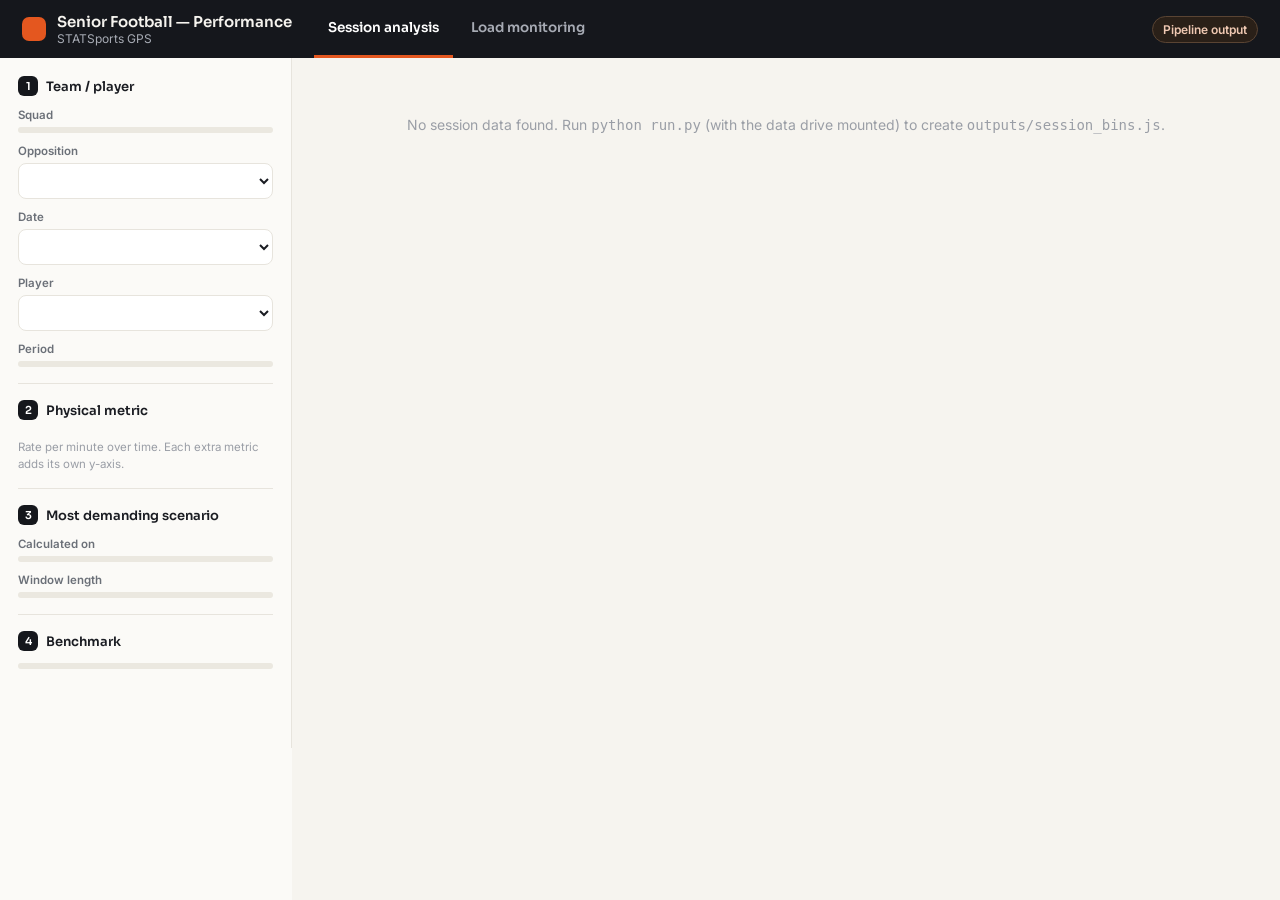
==== dashboard/index.html @ c9ed8f20 "GPS performance pipeline and dashboard with synthetic sample squad STATSports 10 Hz exports -> Polar" ====
<!DOCTYPE html>
<html lang="en">
<head>
<meta charset="utf-8">
<meta name="viewport" content="width=device-width, initial-scale=1">
<meta name="robots" content="noindex, nofollow">
<title>Session Analysis</title>
<link rel="preconnect" href="https://fonts.googleapis.com">
<link rel="preconnect" href="https://fonts.gstatic.com" crossorigin>
<link href="https://fonts.googleapis.com/css2?family=Sora:wght@400;500;600;700&family=Inter:wght@400;500;600&display=swap" rel="stylesheet">
<link rel="stylesheet" href="common.css">
</head>
<body>

<div id="app">
  <header class="topbar">
    <div class="brand"><span class="dot"></span><div><div class="title">Senior Football — Performance</div><div class="sub">STATSports GPS</div></div></div>
    <nav class="tabs" aria-label="Pages">
      <a href="index.html" data-page="index.html" aria-current="page">Session analysis</a>
      <a href="load.html" data-page="load.html">Load monitoring</a>
    </nav>
    <span class="badge" id="badge">Pipeline output</span>
  </header>

  <div class="shell">
    <aside class="side" aria-label="Filters">
      <section>
        <h3><span class="n">1</span>Team / player</h3>
        <div class="fld"><span class="lbl">Squad</span><div class="seg" id="f-sq" role="group" aria-label="Squad"></div></div>
        <div class="fld"><label for="f-opp">Opposition</label><select id="f-opp"></select></div>
        <div class="fld"><label for="f-sess">Date</label><select id="f-sess"></select></div>
        <div class="fld"><label for="f-a">Player</label><select id="f-a"></select></div>
        <div class="fld"><span class="lbl">Period</span><div class="seg" id="f-per" role="group" aria-label="Period"></div>
          <select id="f-drill" aria-label="Drill" style="margin-top:6px;display:none"></select></div>
      </section>
      <section>
        <h3><span class="n">2</span>Physical metric</h3>
        <div class="checks" id="f-mets" role="group" aria-label="Metrics plotted"></div>
        <div class="hint">Rate per minute over time. Each extra metric adds its own y-axis.</div>
      </section>
      <section>
        <h3><span class="n">3</span>Most demanding scenario</h3>
        <div class="fld"><span class="lbl">Calculated on</span><div class="seg" id="f-mm" role="group" aria-label="MDS metric"></div></div>
        <div class="fld"><span class="lbl">Window length</span><div class="seg" id="f-mw" role="group" aria-label="MDS window"></div></div>
      </section>
      <section>
        <h3><span class="n">4</span>Benchmark</h3>
        <div class="seg" id="f-bench" role="group" aria-label="Benchmark"></div>
        <div class="hint" id="bench-hint"></div>
      </section>
    </aside>

    <main class="main">
      <div class="sec"><span class="l">A</span><span class="t">Performance summary</span><span class="d" id="d-A"></span><span class="rule"></span></div>
      <section class="story" aria-live="polite"><div class="eyebrow" id="eyebrow"></div><h1 id="headline"></h1><ul id="bullets"></ul></section>
      <section class="kpis" id="kpis"></section>

      <div class="sec"><span class="l">B</span><span class="t">Performance timeline</span><span class="d">metric per minute over the session · benchmark values right of the plot</span><span class="rule"></span></div>
      <div class="panel">
        <h2 id="h-time"></h2><p class="p-sub" id="s-time"></p>
        <div id="c-time"></div>
        <div class="legend" id="lg-time"></div>
      </div>

      <div class="sec"><span class="l">C</span><span class="t">Player comparison</span><span class="d">distance, HSR, sprint distance and max speed for the selected period</span><span class="rule"></span></div>
      <div class="panel">
        <div class="p-head"><div><h2 id="h-bars"></h2><p class="p-sub" id="s-bars"></p></div>
          <div><span class="lbl" style="font-size:11.5px;font-weight:600;color:var(--muted);margin-right:6px">Sort by</span><div class="toggle" id="f-sort" role="group" aria-label="Sort players by"></div></div></div>
        <div id="c-bars"></div>
      </div>
      <div class="sec"><span class="l">D</span><span class="t">Metrics table</span><span class="d">totals, rate per minute and most demanding scenarios (1–10 min) for every metric</span><span class="rule"></span></div>
      <div class="panel">
        <h2 id="h-tbl"></h2><p class="p-sub" id="s-tbl"></p>
        <div class="tbl-bar">
          <div class="fld"><span class="lbl">Period</span><div class="seg" id="t-per" role="group" aria-label="Table period"></div></div>
          <div class="fld"><label for="t-line">Position</label><select id="t-line"></select></div>
          <div class="fld"><label for="t-grp">Playing group</label><select id="t-grp"></select></div>
          <div class="fld"><span class="lbl">Rows</span><div class="seg" id="t-by" role="group" aria-label="Rows"></div></div>
          <button class="btn" id="t-csv" title="Download the table as CSV">Download CSV</button>
        </div>
        <div class="tbl-wrap"><table class="mtable" id="mtable"></table></div>
      </div>
      <div class="sec"><span class="l">E</span><span class="t">Metric definitions</span><span class="d">what each number on this page means</span><span class="rule"></span></div>
      <div class="defs">
        <div class="def"><div class="dh"><span class="sw" style="background:var(--m-td)"></span>Total distance (TD)</div>
          <p>How far the player travelled, in metres. Built up from STATSports' filtered speed, 10 times a second. <b>TD/min</b> is the same distance divided by minutes on the pitch, so players with different minutes can be compared fairly.</p></div>
        <div class="def"><div class="dh"><span class="sw" style="background:var(--m-hsr)"></span>High-speed running (HSR)</div>
          <p>Metres covered while running faster than <b>5.5 m/s</b> (19.8 km/h), roughly a hard stride. Sprint distance is included in this figure.</p></div>
        <div class="def"><div class="dh"><span class="sw" style="background:var(--m-spr)"></span>Sprint distance</div>
          <p>Metres covered faster than <b>7 m/s</b> (25.2 km/h), i.e. near-maximal running. Usually small numbers that vary a lot game to game, so compare them against the player's own history.</p></div>
        <div class="def"><div class="dh"><span class="sw" style="background:var(--m-tal)"></span>Total acceleration load (TAL)</div>
          <p>How much a player changes speed, speeding up <i>and</i> slowing down, regardless of how far they go. It adds up every change in speed between readings (Σ|Δv|, after Schelling et&nbsp;al., 2025), in <b>m·s⁻¹</b>. TAL/min ÷ 60 gives the average acceleration in m·s⁻². High TAL with modest distance = lots of stop-start, contact and turning.</p></div>
        <div class="def"><div class="dh"><span class="sw" style="background:#1f2430;opacity:.35"></span>Max speed</div>
          <p>The fastest filtered speed reached in the selected period, in m/s (× 3.6 for km/h). Readings above 10.5 m/s are treated as GPS errors and ignored.</p></div>
        <div class="def"><div class="dh"><span class="sw" style="background:rgba(31,36,48,.14);border:1px dashed rgba(31,36,48,.5)"></span>Most demanding scenario (MDS)</div>
          <p>The hardest spell of the game for a given window length (1, 2, 3, 5 or 10 min), expressed per minute. For example "MDS 3′ TD = 150 m/min" means the busiest 3 minutes averaged 150 m per minute. It is never counted across half-time. Useful for setting the intensity of conditioning drills.</p></div>
        <div class="def"><div class="dh">Minutes &amp; periods</div>
          <p>Minutes = time the unit recorded the player in the chosen period. Halves come from the "1st Half" / "2nd Half" markers in the STATSports export; "full game" is both halves, excluding warm-up and half-time. Training can be viewed as a whole session or drill by drill.</p></div>
        <div class="def"><div class="dh">Benchmark</div>
          <p>The comparison line and the ± % tags. It is the season average per minute for the same kind of session (senior, reserve or training) and the same period, for the group you choose: the player themselves, the squad, their position, or their playing group.</p></div>
        <div class="def"><div class="dh">Squad average</div>
          <p>With no player selected, figures are the average of the players who recorded in that session. On the timeline it is the average across players present in each 10-second slice. Players are shown as codes (P01, P02…) to keep the data anonymous.</p></div>
      </div>

      <p class="foot" id="foot"></p>
    </main>
  </div>
</div>
<div id="tip" role="tooltip"></div>

<script src="../outputs/dashboard_data.js"></script>
<script src="../outputs/session_bins.js"></script>
<script src="common.js"></script>
<script>
/* ============================================================================
   SESSION ANALYSIS — one session/match at a time, 10-second resolution
   ========================================================================== */
const SB = window.SESSION_BINS || null;
const MK = ['td','hsr','spr','tal'];
const WINS = [1,2,3,5,10];
const st = {sq:'Senior', opp:'all', s:null, a:'squad', per:'full', drill:'', mets:['td'], mm:'td', mw:3, bench:'squad', sort:'td'};

/* ---------- session helpers ---------- */
const kindOf = s => s.type==='Match' ? (gradeOf(s.d)||'Match') : 'Training';
const oppOf  = s => s.type==='Match' ? ((FIX[s.d]||{}).opp||'') : '';
const sessLabel = s => `${fmtDL(s.d)} · ${s.type==='Match'?(fixLabel(s.d)||'Match'):'Training'}`;
function halves(s){
  const k=Object.keys(s.drills||{});
  const h1=k.find(x=>/(1st|first)\s*half/i.test(x)), h2=k.find(x=>/(2nd|second)\s*half/i.test(x));
  return h1&&h2 ? {h1:s.drills[h1], h2:s.drills[h2]} : null;
}
/* included bin ranges for a period: list of [a,b] (inclusive) */
function ranges(s,per,drill){
  const H=halves(s);
  if(s.type==='Match'&&H){
    if(per==='1st') return [H.h1]; if(per==='2nd') return [H.h2]; return [H.h1,H.h2];
  }
  if(s.type!=='Match'&&per==='drill'&&drill&&s.drills[drill]) return [s.drills[drill]];
  return [[0,s.n-1]];
}
function periodKey(){ return st.per==='drill'?'drill:'+st.drill:st.per; }
const scaleOf = k => (SB.scale||{})[k]||1;
function raw(pl,k){ const sc=scaleOf(k); return pl[k].map(v=>v<0?null:v/sc); }
function squadSeries(s,k,who){          // per-bin mean over players present
  const ids=who||Object.keys(s.players); const out=new Array(s.n).fill(null);
  for(let i=0;i<s.n;i++){ let t=0,c=0; ids.forEach(a=>{const v=s.players[a][k][i]; if(v>=0){t+=v;c++;}}); if(c) out[i]=t/c/scaleOf(k); }
  return out;
}
function seriesFor(s,a,k){ return a==='squad'?squadSeries(s,k):raw(s.players[a],k); }
function inRanges(i,R){ return R.some(([a,b])=>i>=a&&i<=b); }
/* totals for one player over ranges: {sum, min (valid minutes), vmax} */
function totals(pl,k,R){ let sum=0,c=0; R.forEach(([a,b])=>{for(let i=a;i<=b;i++){const v=pl[k][i]; if(v>=0){sum+=v;c++;}}}); return {sum:sum/scaleOf(k), min:c*(SB.bin_s||10)/60}; }
function vmaxOf(pl,R){ let m=0; R.forEach(([a,b])=>{for(let i=a;i<=b;i++){if(pl.vmax[i]>m)m=pl.vmax[i];}}); return m/scaleOf('vmax'); }
/* per-minute rate at each bin: trailing 1-min sum (6 x 10 s), needs >=3 valid bins */
function perMin(vals){ const per=60/(SB.bin_s||10); return vals.map((_,i)=>{ let t=0,c=0; for(let j=Math.max(0,i-per+1);j<=i;j++){ if(vals[j]!=null){t+=vals[j];c++;} } return c>=Math.ceil(per/2)?t*per/c:null; }); }
/* MDS: best rolling window (w min) inside each range; returns {rate (/min), a, b} */
/* MDS with prefix sums (fast enough for every player x metric x window in the table) */
function mdsRate(vals,R,w){ const L=w*60/(SB.bin_s||10); let best=null;
  R.forEach(([a,b])=>{ if(b-a+1<L) return; let t=0; for(let j=a;j<a+L;j++) t+=vals[j]||0; if(best==null||t>best) best=t;
    for(let i=a+1;i+L-1<=b;i++){ t+=(vals[i+L-1]||0)-(vals[i-1]||0); if(t>best) best=t; } });
  return best==null?null:best/w; }
function mds(vals,R,w){ const L=w*60/(SB.bin_s||10); let best=null;
  R.forEach(([a,b])=>{ for(let i=a;i+L-1<=b;i++){ let t=0; for(let j=i;j<i+L;j++) t+=vals[j]||0; if(!best||t>best.t) best={t,a:i,b:i+L-1}; } });
  return best?{rate:best.t/w,a:best.a,b:best.b}:null; }

/* ---------- benchmarks: season mean rate per minute, same session type + period ---------- */
const BCACHE={};
function benchSet(){ if(st.a==='squad'||st.bench==='squad') return a=>true;
  const me=INFO[st.a]||{};
  if(st.bench==='player') return a=>a===st.a;
  if(st.bench==='position') return a=>me.line&&(INFO[a]||{}).line===me.line;
  if(st.bench==='group') return a=>me.group&&(INFO[a]||{}).group===me.group;
  return a=>true; }
function benchRates(s){
  const kind=kindOf(s), pk=periodKey(), key=[kind,pk,st.a,st.bench].join('|');
  if(BCACHE[key]) return BCACHE[key];
  const ok=benchSet(), acc={td:[],hsr:[],spr:[],tal:[],vmax:[]};
  SB.sessions.forEach(x=>{ if(kindOf(x)!==kind) return;
    let R; if(st.per==='drill'){ if(!x.drills[st.drill]) return; R=[x.drills[st.drill]]; }
    else { if((st.per==='1st'||st.per==='2nd')&&!halves(x)) return; R=ranges(x,st.per,''); }
    Object.entries(x.players).forEach(([a,pl])=>{ if(!ok(a)) return; const t0=totals(pl,'td',R); if(t0.min<5) return;
      MK.forEach(k=>{const t=totals(pl,k,R); acc[k].push(t.sum/t.min);}); acc.vmax.push(vmaxOf(pl,R)); }); });
  const out={n:acc.td.length}; MK.concat('vmax').forEach(k=>out[k]=acc[k].length?mean(acc[k]):null);
  return BCACHE[key]=out; }
function benchName(){ if(st.a==='squad'||st.bench==='squad') return 'squad average';
  const me=INFO[st.a]||{};
  return st.bench==='player'?`${st.a}'s own average`:st.bench==='position'?`${me.line||'position'} average`:`${me.group||'playing group'} average`; }

/* ============================================================================
   CONTROLS
   ========================================================================== */
function sessList(){ return SB.sessions.map((s,i)=>({s,i})).filter(({s})=>{
  if(st.sq==='Training') return s.type!=='Match';
  if(st.sq==='Senior'||st.sq==='Reserve') return s.type==='Match'&&gradeOf(s.d)===st.sq;
  return true; }).filter(({s})=>st.opp==='all'||oppOf(s)===st.opp); }
function buildControls(){
  seg('f-sq',[{v:'all',l:'All'},{v:'Senior',l:'Senior'},{v:'Reserve',l:'Reserve'},{v:'Training',l:'Training'}],st.sq,v=>{st.sq=v;st.opp='all';st.s=null;render();});
  // opposition from the squad's matches
  const opps=[...new Set(SB.sessions.filter(s=>s.type==='Match'&&(st.sq==='all'||gradeOf(s.d)===st.sq)).map(oppOf).filter(Boolean))].sort();
  sel('f-opp',[{v:'all',l:st.sq==='Training'?'— (training)':'All opposition'}].concat(opps.map(o=>({v:o,l:o}))),st.opp,v=>{st.opp=v;st.s=null;render();});
  document.getElementById('f-opp').disabled=st.sq==='Training';
  const L=sessList(); if(!L.some(o=>o.i===st.s)) st.s=L.length?L[L.length-1].i:null;
  sel('f-sess',L.slice().reverse().map(({s,i})=>({v:i,l:sessLabel(s)})),st.s,v=>{st.s=+v;render();});
  if(st.s==null) return;
  const s=SB.sessions[st.s];
  const ids=Object.keys(s.players).sort(); if(st.a!=='squad'&&!ids.includes(st.a)) st.a='squad';
  sel('f-a',[{v:'squad',l:`Squad average (${ids.length} players)`}].concat(ids.map(a=>({v:a,l:`${a} · ${(INFO[a]||{}).line||'—'}`}))),st.a,v=>{st.a=v;render();});
  // period
  const H=halves(s), dsel=document.getElementById('f-drill');
  if(s.type==='Match'){
    if(!H&&st.per!=='full') st.per='full';
    seg('f-per',[{v:'full',l:H?'Full game':'Full recording'},{v:'1st',l:'1st half',disabled:!H},{v:'2nd',l:'2nd half',disabled:!H}],st.per,v=>{st.per=v;render();});
    dsel.style.display='none';
  }else{
    const drills=Object.keys(s.drills||{}).filter(k=>k!=='Entire Session');
    if(st.per==='1st'||st.per==='2nd') st.per='full';
    if(st.per==='drill'&&!drills.includes(st.drill)) st.per='full';
    seg('f-per',[{v:'full',l:'Full session'},{v:'drill',l:'Drill',disabled:!drills.length}],st.per,v=>{st.per=v;if(v==='drill'&&!st.drill)st.drill=drills[0];render();});
    dsel.style.display=st.per==='drill'?'':'none';
    sel('f-drill',drills.map(d=>({v:d,l:d})),st.drill,v=>{st.drill=v;render();});
  }
  // metrics
  const mc=document.getElementById('f-mets');
  mc.innerHTML=MK.map(k=>`<button class="chk" data-k="${k}" aria-pressed="${st.mets.includes(k)}" title="${METRICS[k].label}${METRICS[k].note?' ('+METRICS[k].note+')':''}"><span class="sw" style="background:${METRICS[k].color}"></span>${METRICS[k].short}</button>`).join('');
  mc.querySelectorAll('.chk').forEach(b=>b.onclick=()=>{const k=b.dataset.k; const on=st.mets.includes(k);
    if(on&&st.mets.length===1) return; st.mets=on?st.mets.filter(x=>x!==k):MK.filter(x=>st.mets.includes(x)||x===k); render();});
  seg('f-mm',MK.map(k=>({v:k,l:METRICS[k].short})),st.mm,v=>{st.mm=v;render();});
  seg('f-mw',WINS.map(w=>({v:w,l:w+' min'})),st.mw,v=>{st.mw=+v;render();});
  const sq=st.a==='squad', me=INFO[st.a]||{};
  if(sq) st.bench='squad'; else if((st.bench==='position'&&!me.line)||(st.bench==='group'&&!me.group)) st.bench='squad';
  seg('f-bench',[{v:'player',l:'Player',disabled:sq,title:'The selected player\'s own season average'},{v:'squad',l:'Squad'},
    {v:'position',l:'Position',disabled:sq||!me.line},{v:'group',l:'Playing group',disabled:sq||!me.group}],st.bench,v=>{st.bench=v;render();});
  const kind=kindOf(s);
  document.getElementById('bench-hint').textContent=`Dashed horizontal lines: ${benchName()} per minute, across all ${kind==='Training'?'training sessions':kind.toLowerCase()+' matches'} this season, same period.${sq?' Pick a player to unlock player, position and playing-group benchmarks.':''}`;
  seg('f-sort',['td','hsr','spr','vmax'].map(k=>({v:k,l:k==='vmax'?'Max speed':METRICS[k].short})),st.sort,v=>{st.sort=v;render();});
  document.querySelectorAll('#f-sort button').forEach(b=>b.setAttribute('aria-pressed',b.dataset.v===st.sort));
  writeHash({a:st.a,g:st.sq==='Training'?'all':st.sq,sq:st.sq,opp:st.opp,d:s.d,t:s.type[0],per:st.per,drill:st.drill,mets:st.mets.join(','),mm:st.mm,mw:st.mw,bench:st.bench,sort:st.sort});
}

/* ============================================================================
   CHARTS
   ========================================================================== */
function drawTime(s,R){
  const mets=st.mets, m=mets.length, W=1040, H=380;
  const L=54+(m>2?60:0), Rm=(m>1?60:18)+(m>3?60:0), T=30, B=30, G=118, XR=W-Rm-G;   // G = benchmark label gutter
  // view window: included ranges plus 2 min either side
  const pad=12, v0=Math.max(0,R[0][0]-pad), v1=Math.min(s.n-1,R[R.length-1][1]+pad), n=v1-v0+1;
  const x=lin(v0,v1,L,XR);
  const svg=svgIn('c-time',W,H,'Metric per minute over time');
  const br=benchRates(s);
  const rates={}; mets.forEach(k=>{ rates[k]=perMin(seriesFor(s,st.a,k)); });
  // halves / half-time context
  const Hh=halves(s);
  if(s.type==='Match'&&Hh&&st.per==='full'){
    svg.appendChild(S_('rect',{x:x(Hh.h1[1]),y:T,width:Math.max(0,x(Hh.h2[0])-x(Hh.h1[1])),height:H-T-B,fill:'#f4f2ed'}));
    txt(svg,(x(Hh.h1[1])+x(Hh.h2[0]))/2,T+14,'half-time',{'text-anchor':'middle','font-size':10});
  }
  // grid from first metric
  const scales={}; mets.forEach(k=>{ const vals=rates[k].slice(v0,v1+1).filter(v=>v!=null); const mx=niceMax(Math.max(1,...vals,br[k]||0)*1.08); scales[k]={mx,y:lin(0,mx,H-B,T)}; });
  [0.25,0.5,0.75,1].forEach(f=>hline(svg,L,XR,scales[mets[0]].y(f*scales[mets[0]].mx)));
  hline(svg,L,XR,H-B,{stroke:'#d9d5cc'});
  // axes
  mets.forEach((k,j)=>{ const left=j%2===0, off=Math.floor(j/2)*60, ax=left?L-off:XR+off, c=METRICS[k].color, sc=scales[k];
    svg.appendChild(S_('line',{x1:ax,x2:ax,y1:T,y2:H-B,stroke:c,'stroke-opacity':m>1?.5:0}));
    [0,.5,1].forEach(f=>txt(svg,ax+(left?-6:6),sc.y(f*sc.mx)+4,fmtK(f*sc.mx),{'text-anchor':left?'end':'start',fill:m>1?c:'#9a9ea6'}));
    txt(svg,ax,T-10,METRICS[k].short,{'text-anchor':'middle',fill:c,'font-weight':600,'font-size':10.5}); });
  // MDS window (the one accent area)
  const mdsSeries=seriesFor(s,st.a,st.mm), M=mds(mdsSeries,R,st.mw);
  if(M){ svg.appendChild(S_('rect',{x:x(M.a),y:T,width:Math.max(2,x(M.b+1)-x(M.a)),height:H-T-B,fill:'rgba(31,36,48,.08)',stroke:'#1f2430','stroke-opacity':.35,'stroke-dasharray':'3 3'}));
    txt(svg,(x(M.a)+x(M.b+1))/2,H-B-8,`peak ${st.mw}-min ${METRICS[st.mm].short}`,{'text-anchor':'middle',fill:'#1f2430','font-weight':600,'font-size':10.5}); }
  // half boundary dashed lines
  if(s.type==='Match'&&Hh){ [[Hh.h1[0],'1st half'],[Hh.h1[1]+1,'HT'],[Hh.h2[0],'2nd half'],[Hh.h2[1]+1,'FT']].forEach(([b,l])=>{ if(b<v0||b>v1+1) return;
    svg.appendChild(S_('line',{x1:x(b),x2:x(b),y1:T-4,y2:H-B,stroke:'#1a1c22','stroke-dasharray':'5 4','stroke-width':1.1}));
    txt(svg,x(b)+4,T+2,l,{fill:'#1a1c22','font-size':10,'font-weight':600}); }); }
  else if(st.per==='drill'){ R.forEach(([a,b])=>[a,b+1].forEach(bb=>svg.appendChild(S_('line',{x1:x(bb),x2:x(bb),y1:T,y2:H-B,stroke:'#1a1c22','stroke-dasharray':'5 4'})))); }
  // benchmark lines (dashed, per metric colour)
  // values sit in a gutter right of the plot (and its axes), nudged apart so they never overlap
  const gx=W-G+10, labs=[];
  mets.forEach(k=>{ const b=br[k]; if(b==null) return; const yy=scales[k].y(b);
    svg.appendChild(S_('line',{x1:L,x2:XR,y1:yy,y2:yy,stroke:METRICS[k].color,'stroke-dasharray':'2 4','stroke-width':1.4,opacity:.9}));
    labs.push({k,b,y0:yy,y:yy}); });
  if(labs.length){
    labs.sort((p,q)=>p.y0-q.y0);
    for(let i=1;i<labs.length;i++) labs[i].y=Math.max(labs[i].y,labs[i-1].y+26);
    const over=labs[labs.length-1].y-(H-B-6); if(over>0) labs.forEach(o=>o.y-=over);
    for(let i=labs.length-2;i>=0;i--) labs[i].y=Math.min(labs[i].y,labs[i+1].y-26);
    txt(svg,gx,T-10,'Benchmark /min',{'font-size':10,'font-weight':600,fill:'#6b7078'});
    labs.forEach(o=>{ const c=METRICS[o.k].color;
      svg.appendChild(S_('path',{d:`M${XR+(m>1?0:2)} ${o.y0} L${gx-14} ${o.y0} L${gx-4} ${o.y}`,fill:'none',stroke:c,'stroke-dasharray':'2 3','stroke-width':1,opacity:.8}));
      txt(svg,gx,o.y+1,n1(o.b),{fill:c,'font-size':14,'font-weight':600,'font-family':'Sora, Inter, sans-serif'});
      txt(svg,gx,o.y+13,`${METRICS[o.k].short} ${METRICS[o.k].unit}/min`,{fill:c,'font-size':9.5}); }); }
  // lines: in-period solid, outside faded
  // HSR / sprint / TAL as translucent areas (drawn first, behind); TD stays a solid line on top
  const order=mets.filter(k=>k!=='td').concat(mets.includes('td')?['td']:[]);
  order.forEach(k=>{ const vals=rates[k].map((v,i)=>i<v0||i>v1?null:v), c=METRICS[k].color, y=scales[k].y, area=k!=='td';
    const inside=vals.map((v,i)=>inRanges(i,R)?v:null);
    svg.appendChild(S_('path',{d:pathOf(vals,x,y),fill:'none',stroke:c,'stroke-width':1,opacity:.25}));
    if(area){
      svg.appendChild(S_('path',{d:areaOf(inside,x,y,H-B),fill:c,'fill-opacity':k==='tal'?(mets.length>2?.13:.2):(mets.length>2?.24:.28),stroke:'none'}));
      svg.appendChild(S_('path',{d:pathOf(inside,x,y),fill:'none',stroke:c,'stroke-width':1.1,'stroke-linejoin':'round',opacity:.9}));
    } else {
      svg.appendChild(S_('path',{d:pathOf(inside,x,y),fill:'none',stroke:c,'stroke-width':2.2,'stroke-linejoin':'round'}));
    } });
  // time axis (clock), every 10 min
  const bs=SB.bin_s||10, first=Math.ceil((s.start+v0*bs)/600)*600;
  for(let t=first;t<=s.start+v1*bs;t+=600){ const b=(t-s.start)/bs; txt(svg,x(b),H-10,clockS(t),{'text-anchor':'middle'}); }
  // hover
  const cw=(XR-L)/n;
  const hl=S_('line',{x1:0,x2:0,y1:T,y2:H-B,stroke:'#1a1c22','stroke-opacity':0}); svg.appendChild(hl);
  const rect=S_('rect',{x:L,y:T,width:XR-L,height:H-T-B,fill:'transparent'}); svg.appendChild(rect);
  rect.addEventListener('mousemove',e=>{ const pt=svg.getBoundingClientRect(), sx=(e.clientX-pt.left)*W/pt.width, i=Math.round(v0+(sx-L)/cw);
    if(i<v0||i>v1) return; hl.setAttribute('x1',x(i)); hl.setAttribute('x2',x(i)); hl.setAttribute('stroke-opacity',.25);
    let halfTxt=''; if(Hh){ if(inRanges(i,[Hh.h1])) halfTxt=` · 1st half ${Math.floor((i-Hh.h1[0])*bs/60)}'`; else if(inRanges(i,[Hh.h2])) halfTxt=` · 2nd half ${Math.floor((i-Hh.h2[0])*bs/60)}'`; }
    tipShow(e,`<b>${clockS(s.start+i*bs)}</b>${halfTxt}<br>`+mets.map(k=>`<span style="color:${k==='td'?'#fff':METRICS[k].color}">■</span> ${METRICS[k].short} ${n1(rates[k][i])} ${METRICS[k].unit}/min`).join('<br>')); });
  rect.addEventListener('mouseleave',()=>{hl.setAttribute('stroke-opacity',0);tipHide();});
  document.getElementById('lg-time').innerHTML=mets.map(k=>`<span><i style="background:${METRICS[k].color}${k!=='td'?';height:9px;opacity:.55':''}"></i>${METRICS[k].label}${METRICS[k].note?' ('+METRICS[k].note+')':''} · ${METRICS[k].unit}/min</span>`).join('')
    +`<span><i style="background:repeating-linear-gradient(90deg,#6b7078 0 3px,transparent 3px 6px)"></i>${benchName()}</span><span><i style="background:rgba(31,36,48,.14);border:1px dashed rgba(31,36,48,.5);height:8px"></i>peak ${st.mw}-min window</span>`;
  return {M,rates,br};
}

function drawBars(s,R){
  const cols=['td','hsr','spr','vmax'], lab={td:'Total distance (m)',hsr:'HSR (m)',spr:'Sprint (m)',vmax:'Max speed (m/s)'};
  const col=k=>k==='vmax'?'#1a1c22':METRICS[k].color;
  let rows=Object.entries(s.players).map(([a,pl])=>{ const o={a,min:totals(pl,'td',R).min}; ['td','hsr','spr'].forEach(k=>o[k]=totals(pl,k,R).sum); o.vmax=vmaxOf(pl,R); return o; }).filter(r=>r.min>=1);
  rows.sort((p,q)=>q[st.sort]-p[st.sort]);
  if(!rows.length){document.getElementById('c-bars').innerHTML='<div class="empty">No player data in this period.</div>';return null;}
  const W=1040, lw=86, gap=22, rowH=19, T=26, H=T+rows.length*rowH+8, cw=(W-lw-gap*3)/4;
  const svg=svgIn('c-bars',W,H,'Players by distance, HSR, sprint distance and max speed');
  const avg={}; cols.forEach(k=>avg[k]=mean(rows.map(r=>r[k])));
  cols.forEach((k,j)=>{ const x0=lw+j*(cw+gap), mx=niceMax(Math.max(...rows.map(r=>r[k]))*1.02), x=lin(0,mx,x0,x0+cw-40), on=k===st.sort;
    const h=S_('text',{x:x0,y:14,'font-size':11.5,'font-family':FONT,'font-weight':600,fill:on?col(k):'#6b7078',class:'hit'},lab[k]+(on?' ▾':''));
    h.addEventListener('click',()=>{st.sort=k;render();}); svg.appendChild(h);
    rows.forEach((r,i)=>{ const yy=T+i*rowH, me=r.a===st.a;
      svg.appendChild(S_('rect',{x:x0,y:yy+3,width:Math.max(1,x(r[k])-x0),height:rowH-6,rx:2,fill:me?'#e4571f':on?col(k):'#dcd7cc',opacity:me?1:on?.85:1}));
      txt(svg,x(r[k])+4,yy+rowH-6,k==='vmax'?n1(r[k]):n0(r[k]),{'font-size':10,fill:me?'#c2410c':'#6b7078','font-weight':me?600:400}); });
    svg.appendChild(S_('line',{x1:x(avg[k]),x2:x(avg[k]),y1:T-2,y2:H-6,stroke:'#1a1c22','stroke-dasharray':'3 3'}));
  });
  rows.forEach((r,i)=>{ const yy=T+i*rowH, me=r.a===st.a, g=S_('g',{class:'hit'});
    g.appendChild(S_('rect',{x:0,y:yy,width:W,height:rowH,fill:me?'rgba(228,87,31,.06)':'transparent'}));
    g.appendChild(S_('text',{x:lw-10,y:yy+rowH-6,'text-anchor':'end','font-size':11,'font-family':FONT,fill:me?'#c2410c':'#3d4048','font-weight':me?600:400},r.a));
    g.appendChild(S_('text',{x:4,y:yy+rowH-6,'font-size':9.5,'font-family':FONT,fill:'#9a9ea6'},((INFO[r.a]||{}).line||'').replace('Half-','H-').replace('Full-','F-')));
    hover(g,()=>`<b>${r.a}</b> · ${(INFO[r.a]||{}).line||'position unknown'} · ${n1(r.min)} min<br>TD ${n0(r.td)} m · HSR ${n0(r.hsr)} m<br>Sprint ${n0(r.spr)} m · max ${n1(r.vmax)} m/s<br><span style="opacity:.7">click to select</span>`);
    g.addEventListener('click',()=>{tipHide();st.a=r.a;render();window.scrollTo({top:0,behavior:'smooth'});});
    svg.insertBefore(g,svg.firstChild); });
  return {rows,avg};
}

/* ============================================================================
   RENDER + STORY
   ========================================================================== */
function render(){
  buildControls();
  if(st.s==null){ document.getElementById('headline').textContent='No sessions match these filters.'; return; }
  const s=SB.sessions[st.s], R=ranges(s,st.per,st.drill);
  const who=st.a==='squad'?'Squad average':st.a;
  const perName=st.per==='1st'?'1st half':st.per==='2nd'?'2nd half':st.per==='drill'?st.drill:(s.type==='Match'&&halves(s)?'full game':'full session');
  const T=drawTime(s,R), B=drawBars(s,R), br=T.br;
  drawTable(s);

  // selection totals (squad = mean of players with >=5 min)
  const pls=st.a==='squad'?Object.values(s.players):[s.players[st.a]];
  const agg={}; MK.forEach(k=>{ const v=pls.map(pl=>({t:totals(pl,k,R),pl})).filter(o=>o.t.min>=(st.a==='squad'?5:0.1)); agg[k]={sum:mean(v.map(o=>o.t.sum)), rate:mean(v.map(o=>o.t.sum/o.t.min))}; });
  const mins=mean(pls.map(pl=>totals(pl,'td',R).min).filter(v=>v>=(st.a==='squad'?5:0)));
  const vmx=st.a==='squad'?mean(pls.map(pl=>vmaxOf(pl,R)).filter(v=>v>0)):vmaxOf(s.players[st.a],R);

  // KPIs: totals + rate vs benchmark
  const vs=(r,b)=>{const p=pct(r,b); return p==null?'':` · ${`<span class="tag ${Math.abs(p)>=10?(p>0?'hi':''):'ok'}">${signed(p)}</span>`}`;};
  const K=[{l:'Minutes',v:n1(mins),u:'min',f:perName}]
    .concat(MK.map(k=>({l:METRICS[k].short,sw:METRICS[k].color,v:n0(agg[k].sum),u:METRICS[k].unit,f:`${n1(agg[k].rate)}/min${vs(agg[k].rate,br[k])}`})))
    .concat([{l:'Max speed',v:n1(vmx),u:'m/s',f:`${n1(vmx*3.6)} km/h${vs(vmx,br.vmax)}`}]);
  document.getElementById('kpis').innerHTML=K.map(o=>`<div class="kpi"><div class="k-label">${o.sw?`<span class="sw" style="background:${o.sw}"></span>`:''}${o.l}</div><div class="k-val">${o.v}<span class="k-unit">${o.u}</span></div><div class="k-foot">${o.f}</div></div>`).join('');
  // titles
  const p0=st.mets[0], r0=agg[p0].rate, b0=br[p0], d0=pct(r0,b0);
  document.getElementById('h-time').textContent = d0==null ? `${who}: ${n1(r0)} ${METRICS[p0].unit}/min ${METRICS[p0].short} in the ${perName}`
    : `${who} ran at ${n1(r0)} ${METRICS[p0].short === 'TAL' ? 'TAL' : METRICS[p0].unit}/min in the ${perName} — ${Math.abs(d0)}% ${d0>=0?'above':'below'} the ${benchName()}`;
  document.getElementById('s-time').textContent=`${sessLabel(s)} · ${st.a==='squad'?'mean of players recording each 10 s':st.a} · rolling 1-min rate at 10-s resolution${s.type==='Match'&&halves(s)?' · dashed verticals = start/end of each half':''}`;
  document.getElementById('h-bars').textContent = B ? `${B.rows[0].a} led the ${perName} for ${st.sort==='vmax'?'max speed':METRICS[st.sort].label.toLowerCase()}${st.a!=='squad'&&B.rows.findIndex(r=>r.a===st.a)>=0?` · ${st.a} ranked ${B.rows.findIndex(r=>r.a===st.a)+1} of ${B.rows.length}`:''}` : '';
  document.getElementById('s-bars').textContent=`${B?B.rows.length:0} players · ${perName} totals · dashed = session average · click a column title or use the toggle to sort · click a row to select`;

  // story
  document.getElementById('eyebrow').textContent=`${sessLabel(s)} · ${perName}`;
  document.getElementById('d-A').textContent=`${who} · ${perName} totals, rate per minute vs ${benchName()}`;
  const M=T.M, mdsAvg=agg[st.mm].rate;
  document.getElementById('headline').innerHTML = M
    ? `${who}: hardest ${st.mw}-min ${METRICS[st.mm].short} was <em>${n1(M.rate)} ${METRICS[st.mm].unit}/min</em> at ${clockS(s.start+M.a*(SB.bin_s||10))} — ${(M.rate/(mdsAvg||1)).toFixed(1)}× the ${perName} average.`
    : `${who}: no data in this period.`;
  const bl=[];
  const Hh=halves(s);
  if(s.type==='Match'&&Hh&&st.per==='full'){ const pl1=pls.map(pl=>totals(pl,p0,[Hh.h1])).filter(t=>t.min>=3), pl2=pls.map(pl=>totals(pl,p0,[Hh.h2])).filter(t=>t.min>=3);
    const r1=mean(pl1.map(t=>t.sum/t.min)), r2=mean(pl2.map(t=>t.sum/t.min)), d=pct(r2,r1);
    if(pl1.length&&pl2.length) bl.push(`${METRICS[p0].short} rate ${d<0?'dropped':'rose'} ${Math.abs(d)}% from the 1st to the 2nd half (${n1(r1)} → ${n1(r2)} ${METRICS[p0].unit}/min).`); }
  if(br.n) bl.push(`Benchmark: ${benchName()} is ${n1(br[p0])} ${METRICS[p0].unit}/min for ${METRICS[p0].short} (${br.n} player-${kindOf(s)==='Training'?'sessions':'matches'} this season, same period).`);
  if(B&&st.a==='squad') bl.push(`${B.rows.length} players recorded; ${B.rows.slice().sort((p,q)=>q.hsr-p.hsr)[0].a} covered the most high-speed running (${n0(B.rows.slice().sort((p,q)=>q.hsr-p.hsr)[0].hsr)} m).`);
  if(!halves(s)&&s.type==='Match') bl.push('No 1st/2nd-half markers in this export, so the full recording (incl. warm-up) is shown.');
  document.getElementById('bullets').innerHTML=bl.map(b=>`<li>${b}</li>`).join('');
  document.getElementById('foot').innerHTML=`Source: STATSports 10&nbsp;Hz exports, 'Entire Session' rows, binned to 10&nbsp;s by the pipeline. HSR &gt;5.5&nbsp;m/s; sprint &gt;7&nbsp;m/s. TAL (total acceleration load) follows Schelling et&nbsp;al. (2025): acceleration = difference between consecutive velocity samples, so TAL = Σ|Δv| over consecutive 10&nbsp;Hz Filtered Speed samples, in m·s⁻¹ (equivalent to ∫|a|&nbsp;dt). TAL per minute ÷ 60 = mean absolute acceleration in m·s⁻² (e.g. 21 m·s⁻¹/min ≈ 0.35 m·s⁻²). Values depend on sampling rate and filtering, so compare them within this system rather than against other devices. MDS = highest rolling ${st.mw}-min window inside the selected period (never across half-time). Benchmarks are season means per minute for the same session type and period. Players are pseudonymised (P-codes).${SB.MOCK?' <b style="color:#c2410c">Preview built on mock 10-s data — rerun the pipeline with the drive mounted.</b>':''}`;
}

/* ============================================================================
   D. METRICS TABLE
   ========================================================================== */
const tb={per:null, line:'all', grp:'all', by:'player', sort:'td_tot', dir:-1};
const TW=[1,2,3,5,10];
function tableRanges(s){ const H=halves(s);
  if(tb.per==='1st'&&H) return [H.h1]; if(tb.per==='2nd'&&H) return [H.h2];
  if(tb.per==='drill'&&st.drill&&s.drills[st.drill]) return [s.drills[st.drill]];
  return ranges(s,'full',''); }
function tableRows(s){
  const R=tableRanges(s), rows=[];
  Object.entries(s.players).forEach(([a,pl])=>{ const i=INFO[a]||{};
    if(tb.line!=='all'&&i.line!==tb.line) return; if(tb.grp!=='all'&&i.group!==tb.grp) return;
    const t0=totals(pl,'td',R); if(t0.min<1) return;
    const r={a, line:i.line||'—', grp:i.group||'—', min:t0.min, vmax:vmaxOf(pl,R)};
    MK.forEach(k=>{ const t=totals(pl,k,R), v=raw(pl,k); r[k+'_tot']=t.sum; r[k+'_rate']=t.min?t.sum/t.min:null;
      TW.forEach(w=>r[`${k}_m${w}`]=mdsRate(v,R,w)); });
    rows.push(r); });
  return rows; }
function groupRows(rows,key){ const g={}; rows.forEach(r=>(g[r[key]]=g[r[key]]||[]).push(r));
  return Object.entries(g).map(([name,rs])=>{ const o={a:name, n:rs.length, line:key==='line'?name:'', grp:key==='grp'?name:''};
    Object.keys(rs[0]).forEach(c=>{ if(['a','line','grp'].includes(c)) return; const v=rs.map(r=>r[c]).filter(x=>x!=null); o[c]=v.length?mean(v):null; }); return o; }); }
function tableCols(){ const unit={td:'m',hsr:'m',spr:'m',tal:'m·s⁻¹'};
  const cols=[{c:'min',h:'Min',f:n1}];
  MK.forEach(k=>{ cols.push({c:k+'_tot',h:`Total (${unit[k]})`,f:k==='tal'?n0:n0,g:k,first:true},{c:k+'_rate',h:'/min',f:n1,g:k});
    TW.forEach(w=>cols.push({c:`${k}_m${w}`,h:`MDS ${w}′`,f:n1,g:k,mds:true})); });
  cols.push({c:'vmax',h:'Max (m/s)',f:n1,g:'vmax',first:true});
  return cols; }
function drawTable(s){
  const H=halves(s), isM=s.type==='Match';
  if(tb.per==null) tb.per=(st.per==='drill'?'drill':(isM&&H?st.per:'full'));
  if(!isM&&(tb.per==='1st'||tb.per==='2nd')) tb.per='full';
  if(isM&&!H) tb.per='full';
  seg('t-per',isM?[{v:'1st',l:'1st half',disabled:!H},{v:'2nd',l:'2nd half',disabled:!H},{v:'full',l:H?'Full game':'Full recording'}]
                 :[{v:'full',l:'Full session'}].concat(st.per==='drill'&&st.drill?[{v:'drill',l:st.drill}]:[]),tb.per,v=>{tb.per=v;render();});
  const hl=new Set(Object.keys(s.players).map(a=>(INFO[a]||{}).line).filter(Boolean)), hg=new Set(Object.keys(s.players).map(a=>(INFO[a]||{}).group).filter(Boolean));
  sel('t-line',[{v:'all',l:'All positions'}].concat(LINES.filter(l=>hl.has(l)).map(l=>({v:l,l}))),tb.line,v=>{tb.line=v;render();});
  sel('t-grp',[{v:'all',l:'All playing groups'}].concat(GROUPS.filter(g=>hg.has(g)).map(g=>({v:g,l:g}))),tb.grp,v=>{tb.grp=v;render();});
  seg('t-by',[{v:'player',l:'Players'},{v:'line',l:'By position'},{v:'grp',l:'By playing group'}],tb.by,v=>{tb.by=v;render();});
  let rows=tableRows(s); const all=rows;
  if(tb.by!=='player') rows=groupRows(rows,tb.by);
  const cols=tableCols(), sc=cols.find(c=>c.c===tb.sort)?tb.sort:'td_tot';
  rows.sort((p,q)=>((q[sc]??-1e9)-(p[sc]??-1e9))*(-tb.dir));
  // column maxima -> highlight the top value in each column (players view only)
  const top={}; if(tb.by==='player'&&rows.length>2) cols.forEach(c=>{ const v=rows.map(r=>r[c.c]).filter(x=>x!=null); top[c.c]=Math.max(...v); });
  const gName={td:'Total distance',hsr:'High-speed running (>5.5 m/s)',spr:'Sprint distance (>7 m/s)',tal:'TAL (Σ|Δv|)',vmax:'Speed'};
  const lead=tb.by==='player'?[{c:'a',h:'Player'},{c:'line',h:'Position'},{c:'grp',h:'Playing group'}]:[{c:'a',h:tb.by==='line'?'Position':'Playing group'},{c:'n',h:'Players'}];
  const g1=`<tr><th class="stk l" colspan="1"></th><th colspan="${lead.length-1+1}"></th>`+['td','hsr','spr','tal'].map(k=>`<th class="grp" colspan="7" style="color:${METRICS[k].color}">${gName[k]}</th>`).join('')+`<th class="grp">${gName.vmax}</th></tr>`;
  const allCols=lead.concat(cols);
  const g2='<tr>'+allCols.map((c,i)=>`<th data-c="${c.c}" class="${i===0?'stk l':''} ${i>0&&i<lead.length?'l':''} ${c.first?'gs':''} ${c.c===sc?'sorted':''}" title="${c.mds?'Most demanding '+c.h.replace('MDS ','')+' window, per minute':'Sort'}">${c.h}${c.c===sc?(tb.dir<0?' ▾':' ▴'):''}</th>`).join('')+'</tr>';
  const fmtCell=(c,r)=>{ const v=r[c.c]; if(c.c==='a'||c.c==='line'||c.c==='grp') return v; if(c.c==='n') return v; return v==null?'<span class="muted">—</span>':(c.f||n1)(v); };
  const body=rows.map(r=>`<tr data-a="${r.a}" class="${r.a===st.a?'me':''}">`+allCols.map((c,i)=>`<td class="${i===0?'stk l':''} ${i>0&&i<lead.length?'l':''} ${c.first?'gs':''} ${top[c.c]!=null&&r[c.c]===top[c.c]?'top':''}">${fmtCell(c,r)}</td>`).join('')+'</tr>').join('');
  // footer: mean of the rows shown (players view) / of all players (grouped view)
  const avg={}; cols.forEach(c=>{ const v=all.map(r=>r[c.c]).filter(x=>x!=null); avg[c.c]=v.length?mean(v):null; });
  const foot=`<tr>`+allCols.map((c,i)=>`<td class="${i===0?'stk l':''} ${i>0&&i<lead.length?'l':''} ${c.first?'gs':''}">${i===0?'Mean':i<lead.length?(i===1&&tb.by!=='player'?all.length:''):avg[c.c]==null?'—':(c.f||n1)(avg[c.c])}</td>`).join('')+'</tr>';
  const el=document.getElementById('mtable');
  el.innerHTML=`<thead>${g1}${g2}</thead><tbody>${body||`<tr><td class="l" colspan="${allCols.length}">No players match these filters.</td></tr>`}</tbody><tfoot>${foot}</tfoot>`;
  el.querySelectorAll('thead tr:nth-child(2) th').forEach(th=>th.onclick=()=>{ const c=th.dataset.c; if(['a','line','grp'].includes(c)) return;
    if(tb.sort===c) tb.dir*=-1; else {tb.sort=c; tb.dir=-1;} render(); });
  if(tb.by==='player') el.querySelectorAll('tbody tr[data-a]').forEach(tr=>tr.onclick=()=>{ st.a=tr.dataset.a; render(); window.scrollTo({top:0,behavior:'smooth'}); });
  // titles
  const perName=tb.per==='1st'?'1st half':tb.per==='2nd'?'2nd half':tb.per==='drill'?st.drill:(isM&&H?'full game':'full session');
  const best=all.length?all.reduce((p,q)=>(q.td_m3||0)>(p.td_m3||0)?q:p):null;
  document.getElementById('h-tbl').textContent = best ? `${best.a} produced the hardest 3-min TD of the ${perName}: ${n1(best.td_m3)} m/min` : 'No player data for this period';
  document.getElementById('s-tbl').textContent = `${sessLabel(s)} · ${perName} · ${all.length} players${tb.line!=='all'?' · '+tb.line:''}${tb.grp!=='all'?' · '+tb.grp:''} · MDS = highest rolling window, per minute, never across half-time · click a header to sort${tb.by==='player'?', a row to select the player':''} · top value per column underlined`;
  // CSV
  document.getElementById('t-csv').onclick=()=>{ const hdr=allCols.map(c=>c.g&&gName[c.g]&&c.c!=='vmax'?`${METRICS[c.g]?METRICS[c.g].short:c.g} ${c.h}`:c.h);
    const lines=[hdr.join(',')].concat(rows.map(r=>allCols.map(c=>{const v=r[c.c]; return v==null?'':typeof v==='number'?(Math.round(v*10)/10):`"${String(v).replace(/"/g,'""')}"`;}).join(',')));
    const blob=new Blob([lines.join('\n')],{type:'text/csv'}), a=document.createElement('a');
    a.href=URL.createObjectURL(blob); a.download=`metrics_${s.d}_${perName.replace(/\s+/g,'-')}.csv`; a.click(); setTimeout(()=>URL.revokeObjectURL(a.href),1000); };
}

function init(){
  if(!Q||!SB){ document.querySelector('.main').innerHTML='<div class="empty">No session data found. Run <code>python run.py</code> (with the data drive mounted) to create <code>outputs/session_bins.js</code>.</div>'; return; }
  const h=readHash();
  if(h.sq) st.sq=h.sq; else if(h.g&&['Senior','Reserve'].includes(h.g)) st.sq=h.g;
  if(h.opp) st.opp=h.opp; if(h.a) st.a=h.a;
  if(h.d){ const i=SB.sessions.findIndex(s=>s.d===h.d&&(!h.t||s.type[0]===h.t)); if(i>=0) st.s=i; }
  if(h.per) st.per=h.per; if(h.drill) st.drill=h.drill;
  if(h.mets){ const m=h.mets.split(',').filter(k=>MK.includes(k)); if(m.length) st.mets=m; }
  if(MK.includes(h.mm)) st.mm=h.mm; if(WINS.includes(+h.mw)) st.mw=+h.mw;
  if(['player','squad','position','group'].includes(h.bench)) st.bench=h.bench;
  if(['td','hsr','spr','vmax'].includes(h.sort)) st.sort=h.sort;
  render();
}
gate(init);
</script>
</body>
</html>
---- dashboard/common.css ----
/* Shared styles — Session analysis (index.html) + Load monitoring (load.html) */
:root{
  --ink:#1a1c22; --muted:#6b7078; --faint:#9a9ea6;
  --canvas:#f6f4ef; --card:#ffffff; --line:#e7e4dd; --grid:#eeece6; --side:#fbfaf7;
  --dark:#15171c; --dark-2:#20232b; --on-dark:#f6f4ef; --on-dark-mut:#a7abb4;
  --accent:#e4571f; --accent-ink:#c2410c; --accent-soft:#fae7dd;
  --ok:#3f7d55; --ok-band:#e9f1e9;
  --m-td:#1f2430; --m-hsr:#e4571f; --m-spr:#7c3aed; --m-tal:#0e86c7;
  --senior:#3a3d45; --reserve:#2b6a72; --train:#dcd7cc;
  --sora:'Sora',system-ui,sans-serif; --inter:'Inter',system-ui,sans-serif;
}
*{box-sizing:border-box}
html,body{margin:0}
body{font-family:var(--inter);color:var(--ink);background:var(--canvas);-webkit-font-smoothing:antialiased}
button{font-family:inherit}

/* gate */
#gate{position:fixed;inset:0;background:var(--dark);color:var(--on-dark);display:flex;align-items:center;justify-content:center;padding:24px;z-index:80}
.gate-card{width:100%;max-width:380px}
.gate-card .mark{width:64px;height:5px;background:var(--accent);margin-bottom:22px}
.gate-card h1{font-family:var(--sora);font-weight:600;font-size:26px;line-height:1.15;margin:0 0 6px}
.gate-card p{color:var(--on-dark-mut);font-size:14px;line-height:1.5;margin:0 0 22px}
.gate-field{display:flex;gap:8px}
#pw{flex:1;font-size:15px;padding:12px 14px;border-radius:10px;border:1px solid #33363f;background:var(--dark-2);color:var(--on-dark)}
#pw:focus{outline:2px solid var(--accent);outline-offset:1px;border-color:transparent}
#enter{font-family:var(--sora);font-weight:600;font-size:15px;padding:12px 18px;border:0;border-radius:10px;background:var(--accent);color:#fff;cursor:pointer}
#gate-err{min-height:18px;margin-top:12px;font-size:13px;color:#f0a58a}
.gate-note{margin-top:26px;font-size:12px;color:#6c7079;line-height:1.5}
#app{display:none}

/* top bar + page tabs */
.topbar{background:var(--dark);color:var(--on-dark);display:flex;align-items:center;gap:22px;padding:0 22px;min-height:58px;flex-wrap:wrap}
.brand{display:flex;align-items:center;gap:11px;padding:12px 0}
.brand .dot{width:24px;height:24px;border-radius:7px;background:var(--accent);flex:none}
.brand .title{font-family:var(--sora);font-weight:600;font-size:15px}
.brand .sub{color:var(--on-dark-mut);font-size:12px}
.tabs{display:flex;gap:4px;align-self:stretch}
.tabs a{display:flex;align-items:center;padding:0 14px;color:var(--on-dark-mut);text-decoration:none;font-family:var(--sora);font-weight:600;font-size:13.5px;border-bottom:3px solid transparent}
.tabs a:hover{color:#fff}
.tabs a[aria-current=page]{color:#fff;border-bottom-color:var(--accent)}
.topbar .badge{margin-left:auto;font-size:12px;font-weight:600;color:#f0c9b3;border:1px solid #5a4433;background:#2a2018;padding:5px 10px;border-radius:999px}

/* two-column shell: filters left, figures right */
.shell{display:grid;grid-template-columns:292px minmax(0,1fr);min-height:calc(100vh - 58px)}
.side{background:var(--side);border-right:1px solid var(--line);padding:18px 18px 40px;position:sticky;top:0;align-self:start;max-height:100vh;overflow:auto}
.shell{background:linear-gradient(90deg,var(--side) 292px,transparent 292px)}
.side section{padding:0 0 16px;margin:0 0 16px;border-bottom:1px solid var(--line)}
.side section:last-child{border-bottom:0}
.side h3{font-family:var(--sora);font-weight:600;font-size:13px;margin:0 0 12px;display:flex;align-items:center;gap:8px}
.side h3 .n{width:20px;height:20px;border-radius:6px;background:var(--dark);color:#fff;font-size:11px;display:inline-flex;align-items:center;justify-content:center}
.fld{margin-bottom:11px}
.fld:last-child{margin-bottom:0}
.fld>label,.fld>.lbl{display:block;font-size:11.5px;font-weight:600;color:var(--muted);margin-bottom:5px}
.fld select,.fld input[type=date]{width:100%;font-size:13.5px;color:var(--ink);padding:7px 9px;border:1px solid var(--line);border-radius:8px;background:#fff;height:36px}
.fld select:disabled{color:var(--faint);background:#f4f2ed}
.dates{display:grid;grid-template-columns:1fr 1fr;gap:6px}
.seg{display:flex;background:#ebe8e0;border-radius:9px;padding:3px;gap:3px;flex-wrap:wrap}
.seg button{flex:1 1 auto;font-size:12.5px;font-weight:600;color:var(--muted);background:transparent;border:0;border-radius:7px;padding:7px 8px;cursor:pointer;white-space:nowrap}
.seg button[aria-pressed=true]{background:#fff;color:var(--ink);box-shadow:0 1px 2px rgba(0,0,0,.08)}
.seg button:disabled{opacity:.35;cursor:not-allowed}
.checks{display:grid;grid-template-columns:1fr 1fr;gap:6px}
.chk{display:flex;align-items:center;gap:7px;font-size:12.5px;font-weight:600;color:var(--muted);border:1px solid var(--line);background:#fff;border-radius:8px;padding:7px 9px;cursor:pointer;user-select:none}
.chk .sw{width:10px;height:10px;border-radius:3px;flex:none;opacity:.35}
.chk[aria-pressed=true]{color:var(--ink);border-color:#cfcabf}
.chk[aria-pressed=true] .sw{opacity:1}
.hint{font-size:11.5px;color:var(--faint);line-height:1.45;margin-top:7px}
.chips{display:flex;gap:5px;flex-wrap:wrap;margin-top:6px}
.chip{font-size:11.5px;color:var(--muted);background:#fff;border:1px solid var(--line);border-radius:999px;padding:4px 9px;cursor:pointer}
.chip:hover{color:var(--ink);border-color:#cfcabf}
:is(.seg button,.chk,.chip,.fld select,.fld input,.tabs a):focus-visible{outline:2px solid var(--accent);outline-offset:1px}

.main{padding:22px 26px 48px;min-width:0}
/* lettered section headers (A, B, C ...) - same on both pages */
.sec{display:flex;align-items:center;gap:10px;margin:22px 0 12px}
.sec:first-child{margin-top:0}
.sec .l{width:26px;height:26px;border-radius:7px;background:var(--accent);color:#fff;font-family:var(--sora);font-weight:700;font-size:13px;display:inline-flex;align-items:center;justify-content:center;flex:none}
.sec .t{font-family:var(--sora);font-weight:600;font-size:15.5px;white-space:nowrap}
.sec .d{font-size:12.5px;color:var(--faint);white-space:nowrap;overflow:hidden;text-overflow:ellipsis}
.sec .rule{flex:1;height:1px;background:var(--line);min-width:20px}
.story{margin-bottom:18px}
.eyebrow{font-size:12px;font-weight:600;color:var(--accent-ink);letter-spacing:.4px;text-transform:uppercase;margin-bottom:7px}
.story h1{font-family:var(--sora);font-weight:600;font-size:24px;line-height:1.3;margin:0 0 8px;max-width:1000px}
.story h1 em{font-style:normal;color:var(--accent-ink)}
.story ul{margin:0;padding:0;list-style:none;display:flex;flex-direction:column;gap:4px;max-width:1000px}
.story li{font-size:14px;line-height:1.5;color:#3d4048;padding-left:15px;position:relative}
.story li::before{content:'';position:absolute;left:0;top:8px;width:6px;height:6px;border-radius:50%;background:var(--faint)}

.kpis{display:grid;grid-template-columns:repeat(6,minmax(0,1fr));gap:12px;margin-bottom:16px}
.kpi{background:var(--card);border:1px solid var(--line);border-radius:12px;padding:12px 14px;min-width:0}
.k-label{font-size:11.5px;color:var(--muted);margin-bottom:7px;display:flex;align-items:center;gap:6px}
.k-label .sw{width:8px;height:8px;border-radius:2px}
.k-val{font-family:var(--sora);font-weight:600;font-size:23px;line-height:1;font-variant-numeric:tabular-nums}
.k-unit{font-family:var(--sora);font-weight:500;font-size:12px;color:var(--faint);margin-left:3px}
.k-foot{margin-top:7px;font-size:11.5px;color:var(--muted)}
.tag{font-weight:600;padding:1px 7px;border-radius:999px;font-size:11px;background:#efede7;color:var(--muted)}
.tag.ok{color:var(--ok);background:var(--ok-band)}
.tag.hi{color:var(--accent-ink);background:var(--accent-soft)}

.panel{background:var(--card);border:1px solid var(--line);border-radius:14px;padding:16px 18px 14px;min-width:0;margin-bottom:16px}
.panel h2{font-family:var(--sora);font-weight:600;font-size:16px;line-height:1.35;margin:0 0 3px}
.p-sub{font-size:12.5px;color:var(--faint);margin:0 0 10px;line-height:1.45}
.p-sub b{font-weight:600}
.p-head{display:flex;gap:14px;align-items:flex-start;justify-content:space-between;flex-wrap:wrap}
.panel svg{display:block;width:100%;height:auto;overflow:visible}
.row2{display:grid;grid-template-columns:minmax(0,1.6fr) minmax(0,1fr);gap:16px}
.row2>.panel{margin-bottom:16px}
.minis{display:grid;grid-template-columns:repeat(5,minmax(0,1fr));gap:12px;margin-bottom:16px}
.mini{background:var(--card);border:1px solid var(--line);border-radius:12px;padding:10px 12px 8px;min-width:0}
.mini .mt{font-family:var(--sora);font-weight:600;font-size:12.5px}
.mini .mt b{color:var(--accent-ink);margin-right:5px}
.mini .ms{font-size:11px;color:var(--faint);margin:1px 0 4px;line-height:1.35}
.legend{display:flex;gap:14px;flex-wrap:wrap;margin-top:8px;font-size:11.5px;color:var(--muted)}
.legend span{display:inline-flex;align-items:center;gap:6px}
.legend i{display:inline-block;width:14px;height:3px;border-radius:2px}
.empty{padding:36px 0;text-align:center;color:var(--faint);font-size:14px}
.foot{margin-top:18px;font-size:12px;color:var(--faint);line-height:1.6;max-width:1000px}
.toggle{display:inline-flex;background:#eeece5;border:1px solid var(--line);border-radius:10px;padding:3px;gap:3px}
.toggle button{font-family:var(--sora);font-weight:600;font-size:12.5px;color:var(--muted);background:transparent;border:0;padding:7px 12px;border-radius:7px;cursor:pointer}
.toggle button[aria-pressed=true]{background:var(--dark);color:#fff}
.hit{cursor:pointer}

#tip{position:fixed;pointer-events:none;background:var(--dark);color:#fff;font-size:12px;line-height:1.45;padding:7px 10px;border-radius:8px;box-shadow:0 4px 14px rgba(0,0,0,.18);opacity:0;transition:opacity .08s;z-index:90;white-space:nowrap}
#tip b{font-weight:600}

@media(max-width:1280px){.kpis{grid-template-columns:repeat(3,minmax(0,1fr))}.minis{grid-template-columns:repeat(3,minmax(0,1fr))}}
@media(max-width:1100px){.row2{grid-template-columns:1fr}}
@media(max-width:900px){.shell{grid-template-columns:1fr;background:none}.side{position:static;max-height:none;border-right:0;border-bottom:1px solid var(--line)}
  .main{padding:18px 16px 40px}.minis{grid-template-columns:repeat(2,minmax(0,1fr))}.kpis{grid-template-columns:repeat(2,minmax(0,1fr))}}

/* metrics table (session page, section D) */
.tbl-bar{display:flex;flex-wrap:wrap;gap:10px 16px;align-items:flex-end;margin:4px 0 12px}
.tbl-bar .fld{margin:0}
.tbl-bar .fld select{width:auto;min-width:150px}
.tbl-bar .seg{flex-wrap:nowrap}
.btn{font-size:12.5px;font-weight:600;color:var(--ink);background:#fff;border:1px solid var(--line);border-radius:8px;padding:8px 12px;cursor:pointer;height:36px}
.btn:hover{border-color:#cfcabf}
.tbl-wrap{overflow:auto;max-height:620px;border:1px solid var(--line);border-radius:10px}
.mtable{border-collapse:separate;border-spacing:0;font-size:12.5px;font-variant-numeric:tabular-nums;min-width:100%}
.mtable th,.mtable td{padding:6px 9px;text-align:right;white-space:nowrap;border-bottom:1px solid var(--grid)}
.mtable thead th{position:sticky;background:#fbfaf7;z-index:2;font-weight:600;color:var(--muted);font-size:11.5px}
.mtable thead tr:first-child th{top:0;height:30px;font-family:var(--sora);font-size:12px;color:var(--ink);border-bottom:0}
.mtable thead tr:nth-child(2) th{top:30px;cursor:pointer;user-select:none}
.mtable thead tr:nth-child(2) th:hover{color:var(--ink)}
.mtable thead th.sorted{color:var(--accent-ink)}
.mtable th.grp{text-align:center;border-left:2px solid var(--line)}
.mtable .gs{border-left:2px solid var(--line)}
.mtable .l{text-align:left}
.mtable th.stk,.mtable td.stk{position:sticky;left:0;background:#fff;z-index:1;box-shadow:1px 0 0 var(--line)}
.mtable thead th.stk{background:#fbfaf7;z-index:3}
.mtable tbody tr{cursor:pointer}
.mtable tbody tr:hover td{background:#faf8f3}
.mtable tbody tr.me td{background:var(--accent-soft);color:var(--accent-ink);font-weight:600}
.mtable tfoot td{background:#f6f4ef;font-weight:600;border-top:2px solid var(--line);position:sticky;bottom:0}
.mtable .muted{color:var(--faint);font-weight:400}
.mtable td.top{box-shadow:inset 0 -2px 0 var(--accent)}

/* metric definitions (session page, section E) */
.defs{display:grid;grid-template-columns:repeat(3,minmax(0,1fr));gap:12px;margin-bottom:8px}
.def{background:var(--card);border:1px solid var(--line);border-radius:12px;padding:13px 15px}
.def .dh{font-family:var(--sora);font-weight:600;font-size:13.5px;display:flex;align-items:center;gap:8px;margin-bottom:6px}
.def .dh .sw{width:10px;height:10px;border-radius:3px;flex:none}
.def p{margin:0;font-size:13px;line-height:1.55;color:#3d4048}
@media(max-width:1100px){.defs{grid-template-columns:repeat(2,minmax(0,1fr))}}
@media(max-width:620px){.defs{grid-template-columns:1fr}}
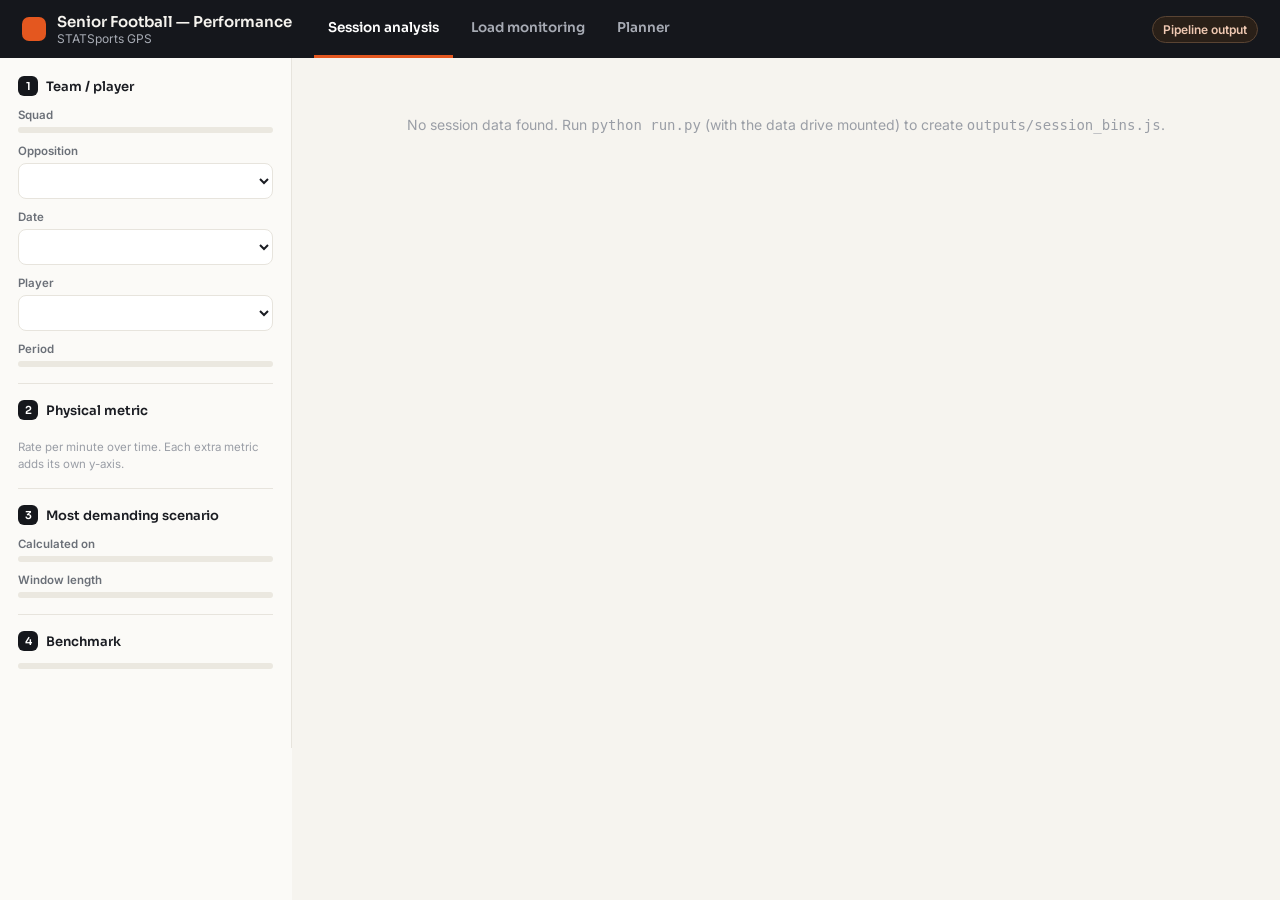
==== commit b9e9ea21: "Add Planner page and ACWR vs changepoint panel; simplify Load monitoring - New Planner page (dashboa" ====
--- a/dashboard/index.html
+++ b/dashboard/index.html
@@ -18,6 +18,7 @@
     <nav class="tabs" aria-label="Pages">
       <a href="index.html" data-page="index.html" aria-current="page">Session analysis</a>
       <a href="load.html" data-page="load.html">Load monitoring</a>
+      <a href="planner.html" data-page="planner.html">Planner</a>
     </nav>
     <span class="badge" id="badge">Pipeline output</span>
   </header>
@@ -432,8 +433,8 @@
   seg('t-per',isM?[{v:'1st',l:'1st half',disabled:!H},{v:'2nd',l:'2nd half',disabled:!H},{v:'full',l:H?'Full game':'Full recording'}]
                  :[{v:'full',l:'Full session'}].concat(st.per==='drill'&&st.drill?[{v:'drill',l:st.drill}]:[]),tb.per,v=>{tb.per=v;render();});
   const hl=new Set(Object.keys(s.players).map(a=>(INFO[a]||{}).line).filter(Boolean)), hg=new Set(Object.keys(s.players).map(a=>(INFO[a]||{}).group).filter(Boolean));
-  sel('t-line',[{v:'all',l:'All positions'}].concat(LINES.filter(l=>hl.has(l)).map(l=>({v:l,l}))),tb.line,v=>{tb.line=v;render();});
-  sel('t-grp',[{v:'all',l:'All playing groups'}].concat(GROUPS.filter(g=>hg.has(g)).map(g=>({v:g,l:g}))),tb.grp,v=>{tb.grp=v;render();});
+  sel('t-line',[{v:'all',l:'All positions'}].concat(ordered(hl,LINES).map(l=>({v:l,l}))),tb.line,v=>{tb.line=v;render();});
+  sel('t-grp',[{v:'all',l:'All playing groups'}].concat(ordered(hg,GROUPS).map(g=>({v:g,l:g}))),tb.grp,v=>{tb.grp=v;render();});
   seg('t-by',[{v:'player',l:'Players'},{v:'line',l:'By position'},{v:'grp',l:'By playing group'}],tb.by,v=>{tb.by=v;render();});
   let rows=tableRows(s); const all=rows;
   if(tb.by!=='player') rows=groupRows(rows,tb.by);
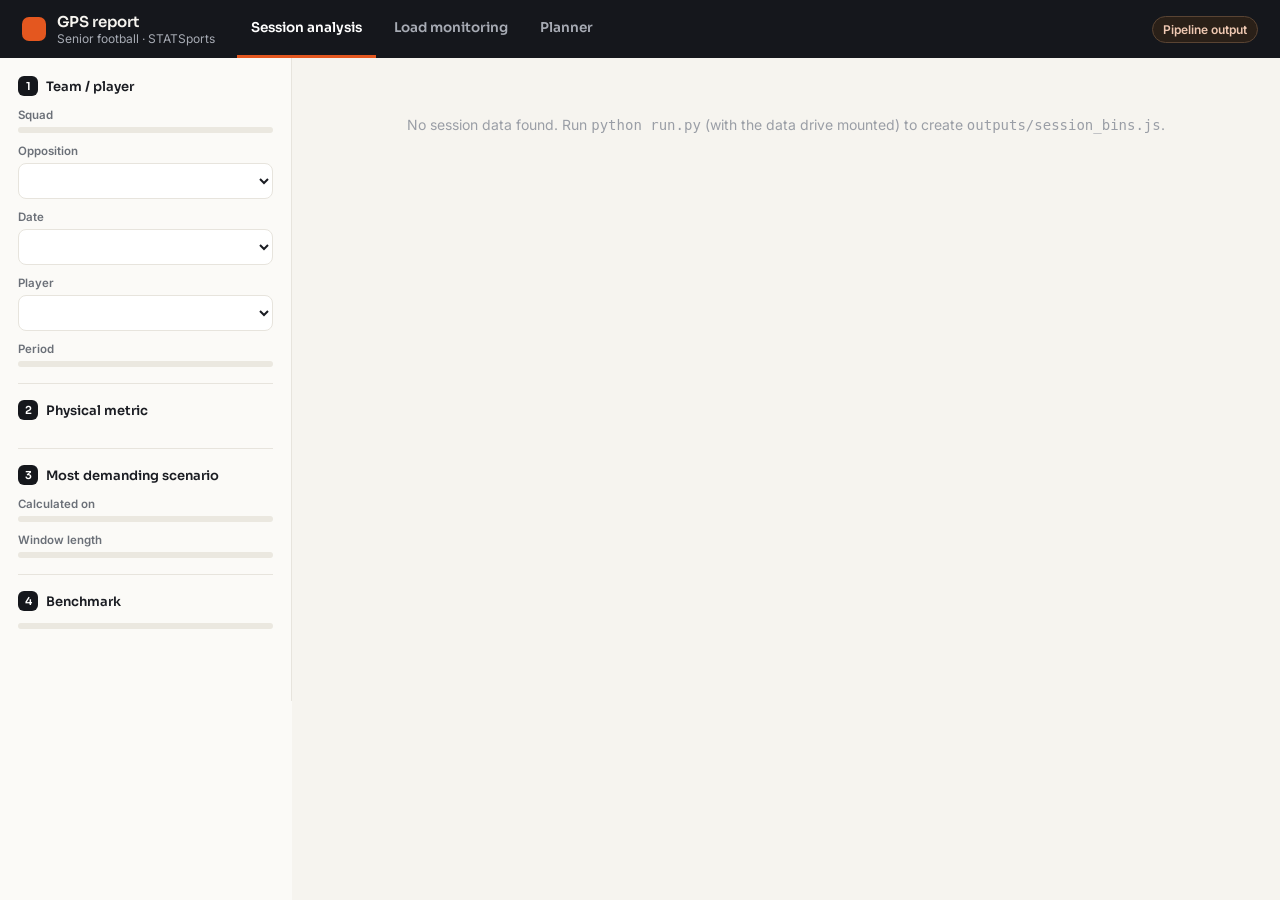
==== commit 36480f71: "Retitle to "GPS report" and declutter Session analysis and Load monitoring - Brand title is now "GPS" ====
--- a/dashboard/index.html
+++ b/dashboard/index.html
@@ -4,17 +4,18 @@
 <meta charset="utf-8">
 <meta name="viewport" content="width=device-width, initial-scale=1">
 <meta name="robots" content="noindex, nofollow">
-<title>Session Analysis</title>
+<title>GPS report · Session Analysis</title>
 <link rel="preconnect" href="https://fonts.googleapis.com">
 <link rel="preconnect" href="https://fonts.gstatic.com" crossorigin>
 <link href="https://fonts.googleapis.com/css2?family=Sora:wght@400;500;600;700&family=Inter:wght@400;500;600&display=swap" rel="stylesheet">
 <link rel="stylesheet" href="common.css">
+<style>#s-time,#s-bars,#s-tbl{display:none}</style>
 </head>
 <body>
 
 <div id="app">
   <header class="topbar">
-    <div class="brand"><span class="dot"></span><div><div class="title">Senior Football — Performance</div><div class="sub">STATSports GPS</div></div></div>
+    <div class="brand"><span class="dot"></span><div><div class="title">GPS report</div><div class="sub">Senior football · STATSports</div></div></div>
     <nav class="tabs" aria-label="Pages">
       <a href="index.html" data-page="index.html" aria-current="page">Session analysis</a>
       <a href="load.html" data-page="load.html">Load monitoring</a>
@@ -81,7 +82,7 @@
         </div>
         <div class="tbl-wrap"><table class="mtable" id="mtable"></table></div>
       </div>
-      <div class="sec"><span class="l">E</span><span class="t">Metric definitions</span><span class="d">what each number on this page means</span><span class="rule"></span></div>
+      <details class="more"><summary>Metric definitions and sources</summary>
       <div class="defs">
         <div class="def"><div class="dh"><span class="sw" style="background:var(--m-td)"></span>Total distance (TD)</div>
           <p>How far the player travelled, in metres. Built up from STATSports' filtered speed, 10 times a second. <b>TD/min</b> is the same distance divided by minutes on the pitch, so players with different minutes can be compared fairly.</p></div>
@@ -104,6 +105,7 @@
       </div>
 
       <p class="foot" id="foot"></p>
+      </details>
     </main>
   </div>
 </div>
--- a/dashboard/common.css
+++ b/dashboard/common.css
@@ -162,3 +162,16 @@
 .def p{margin:0;font-size:13px;line-height:1.55;color:#3d4048}
 @media(max-width:1100px){.defs{grid-template-columns:repeat(2,minmax(0,1fr))}}
 @media(max-width:620px){.defs{grid-template-columns:1fr}}
+
+/* ---- decluttered layout: one line of context per section, details on demand ---- */
+.sec .d:not([id]){display:none}
+.hint{display:none}
+.eyebrow{display:none}
+.story h1{font-size:21px}
+.story li:nth-child(n+3){display:none}
+.legend{gap:12px;font-size:11px}
+details.more{margin-top:20px;border-top:1px solid var(--line);padding-top:12px}
+details.more>summary{cursor:pointer;font-size:12.5px;font-weight:600;color:var(--muted);list-style-position:inside}
+details.more>summary:hover{color:var(--ink)}
+details.more .defs{margin-top:12px}
+details.more .foot{margin-top:12px}
